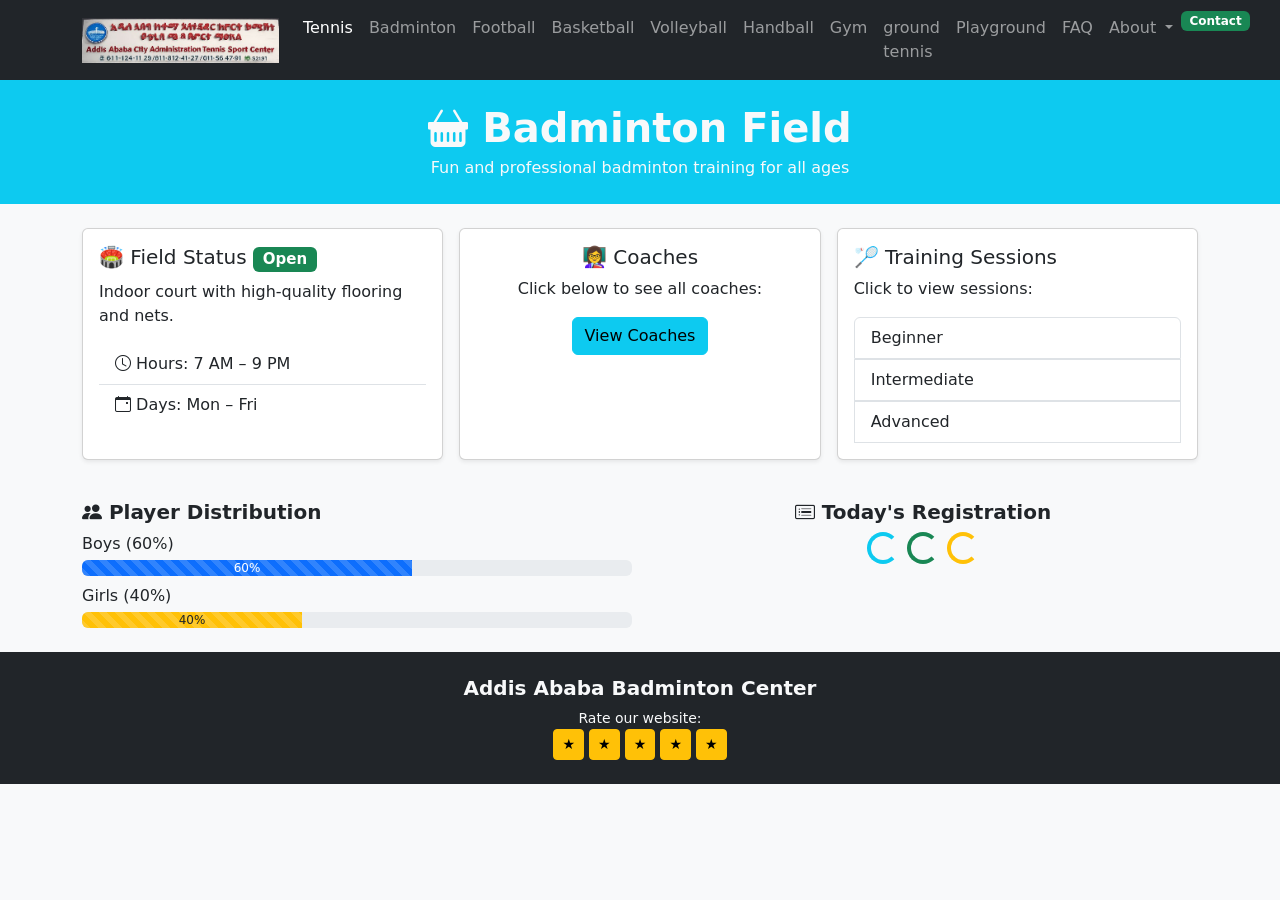
==== badminton.html @ f197e869 "fist commit" ====
<!DOCTYPE html>
<html lang="en">
<head>
  <meta charset="UTF-8">
  <title>Badminton Field</title>
  <!-- Bootstrap CSS & Icons -->
  <link href="https://cdn.jsdelivr.net/npm/bootstrap@5.3.3/dist/css/bootstrap.min.css" rel="stylesheet">
  <link href="https://cdn.jsdelivr.net/npm/bootstrap-icons@1.11.1/font/bootstrap-icons.css" rel="stylesheet">
</head>
<body class="bg-light">

<!-- NAVBAR -->
<nav class="navbar navbar-expand-lg navbar-dark bg-dark"> <div class="container"> <a class="navbar-brand" href="#" data-bs-toggle="modal" data-bs-target="#logoModal"> <img src="loogo.png" alt="Sports Complex Logo" height="45"> </a> <div class="modal fade" id="logoModal"> <div class="modal-dialog modal-lg modal-dialog-centered"> <div class="modal-content p-3"> <img src="logo.jpg" class="modal-img" alt="Full Logo"> </div> </div> </div> <button class="navbar-toggler" type="button" data-bs-toggle="collapse" data-bs-target="#navMenu"> <span class="navbar-toggler-icon"></span> </button> <div class="collapse navbar-collapse" id="navMenu"> <ul class="navbar-nav ms-auto mb-2 mb-lg-0"> <li class="nav-item"><a class="nav-link active" href="index.html">Tennis</a></li> <li class="nav-item"><a class="nav-link" href="badminton.html">Badminton</a></li> <li class="nav-item"><a class="nav-link" href="football.html">Football</a></li> <li class="nav-item"><a class="nav-link" href="basketball.html">Basketball</a></li> <li class="nav-item"><a class="nav-link" href="volleyball.html">Volleyball</a></li> <li class="nav-item"><a class="nav-link" href="handball.html">Handball</a></li> <li class="nav-item"><a class="nav-link" href="gym.html">Gym</a></li> <li class="nav-item"><a class="nav-link" href="ground tennis.html">ground tennis</a></li> <li class="nav-item"><a class="nav-link" href="playground.html">Playground</a></li> <li class="nav-item"><a class="nav-link" href="faq.html">FAQ</a></li> <li class="nav-item dropdown"> <a class="nav-link dropdown-toggle" href="#" role="button" data-bs-toggle="dropdown"> About </a> <ul class="dropdown-menu"> <li><a class="dropdown-item" href="vision.html">Vision</a></li> <li><a class="dropdown-item" href="mission.html">Mission</a></li> <li><a class="dropdown-item" href="goals.html">Goals</a></li> </ul> </li> <li class="nav-item"> <a class="nav-link badge bg-success text-white" href="contact.html">Contact</a> </li> </ul> </div> </div> </nav>

<!-- HEADER -->
<div class="container-fluid bg-info text-light py-4 text-center">
  <h1 class="fw-bold mb-1"><i class="bi bi-basket-fill"></i> Badminton Field</h1>
  <p class="mb-0">Fun and professional badminton training for all ages</p>
</div>

<!-- MAIN CARDS SECTION -->
<div class="container my-4">
  <div class="row g-3">

    <!-- CARD 1: Field Info with Badge -->
    <div class="col-md-4">
      <div class="card shadow-sm h-100">
        <div class="card-body">
          <h5 class="card-title">🏟️ Field Status <span class="badge bg-success">Open</span></h5>
          <p>Indoor court with high-quality flooring and nets.</p>
          <ul class="list-group list-group-flush">
            <li class="list-group-item"><i class="bi bi-clock"></i> Hours: 7 AM – 9 PM</li>
            <li class="list-group-item"><i class="bi bi-calendar-event"></i> Days: Mon – Fri</li>
          </ul>
        </div>
      </div>
    </div>

    <!-- CARD 2: Coaches (Modal) -->
    <div class="col-md-4">
      <div class="card shadow-sm h-100 text-center">
        <div class="card-body">
          <h5 class="card-title">👩‍🏫 Coaches</h5>
          <p>Click below to see all coaches:</p>
          <button type="button" class="btn btn-info" data-bs-toggle="modal" data-bs-target="#coachesModal">
            View Coaches
          </button>
        </div>
      </div>
    </div>

    <!-- CARD 3: Training Sessions (Collapse List Group) -->
    <div class="col-md-4">
      <div class="card shadow-sm h-100">
        <div class="card-body">
          <h5 class="card-title">🏸 Training Sessions</h5>
          <p>Click to view sessions:</p>
          <div class="list-group">
            <a class="list-group-item list-group-item-action" data-bs-toggle="collapse" href="#beginnerSession" role="button">
              Beginner
            </a>
            <div class="collapse" id="beginnerSession">
              <div class="list-group-item">Basic techniques, footwork, and fun games.</div>
            </div>

            <a class="list-group-item list-group-item-action" data-bs-toggle="collapse" href="#intermediateSession" role="button">
              Intermediate
            </a>
            <div class="collapse" id="intermediateSession">
              <div class="list-group-item">Competitive drills, strategy, and match play.</div>
            </div>

            <a class="list-group-item list-group-item-action" data-bs-toggle="collapse" href="#advancedSession" role="button">
              Advanced
            </a>
            <div class="collapse" id="advancedSession">
              <div class="list-group-item">High-level competition, tournaments, and fitness training.</div>
            </div>
          </div>
        </div>
      </div>
    </div>

  </div>

  <!-- PLAYER DISTRIBUTION & DAILY REGISTRATION -->
  <div class="row g-3 mt-4">

    <!-- Player Distribution -->
    <div class="col-md-6">
      <h5 class="fw-bold mb-2"><i class="bi bi-people-fill"></i> Player Distribution</h5>
      <p class="mb-1">Boys (60%)</p>
      <div class="progress mb-2">
        <div class="progress-bar bg-primary progress-bar-striped progress-bar-animated" style="width:60%">60%</div>
      </div>
      <p class="mb-1">Girls (40%)</p>
      <div class="progress">
        <div class="progress-bar bg-warning progress-bar-striped progress-bar-animated text-dark" style="width:40%">40%</div>
      </div>
    </div>

    <!-- Spinners -->
    <div class="col-md-6 text-center">
      <h5 class="fw-bold mb-2"><i class="bi bi-card-list"></i> Today's Registration</h5>
      <div class="d-flex justify-content-center gap-2">
        <div class="spinner-border text-info" role="status"></div>
        <div class="spinner-border text-success" role="status"></div>
        <div class="spinner-border text-warning" role="status"></div>
      </div>
    </div>

  </div>
</div>

<!-- COACHES MODAL -->
<div class="modal fade" id="coachesModal" tabindex="-1">
  <div class="modal-dialog modal-dialog-centered">
    <div class="modal-content">
      <div class="modal-header bg-info text-light">
        <h5 class="modal-title">👩‍🏫 Our Coaches</h5>
        <button class="btn-close btn-close-white" data-bs-dismiss="modal"></button>
      </div>
      <div class="modal-body">
        <ul class="list-group">
          <li class="list-group-item">Coach Alemu – Beginner</li>
          <li class="list-group-item">Coach Sara – Intermediate</li>
          <li class="list-group-item">Coach Daniel – Advanced</li>
        </ul>
      </div>
      <div class="modal-footer">
        <button class="btn btn-secondary w-100" data-bs-dismiss="modal">Close</button>
      </div>
    </div>
  </div>
</div>

<!-- FOOTER -->
<footer class="bg-dark text-light py-4 text-center">
  <h5 class="fw-bold mb-2">Addis Ababa Badminton Center</h5>
  <p class="small mb-0">Rate our website:</p>
  <div>
    <button class="btn btn-sm btn-warning">★</button>
    <button class="btn btn-sm btn-warning">★</button>
    <button class="btn btn-sm btn-warning">★</button>
    <button class="btn btn-sm btn-warning">★</button>
    <button class="btn btn-sm btn-warning">★</button>
  </div>
</footer>

<script src="https://cdn.jsdelivr.net/npm/bootstrap@5.3.3/dist/js/bootstrap.bundle.min.js"></script>
</body>
</html>
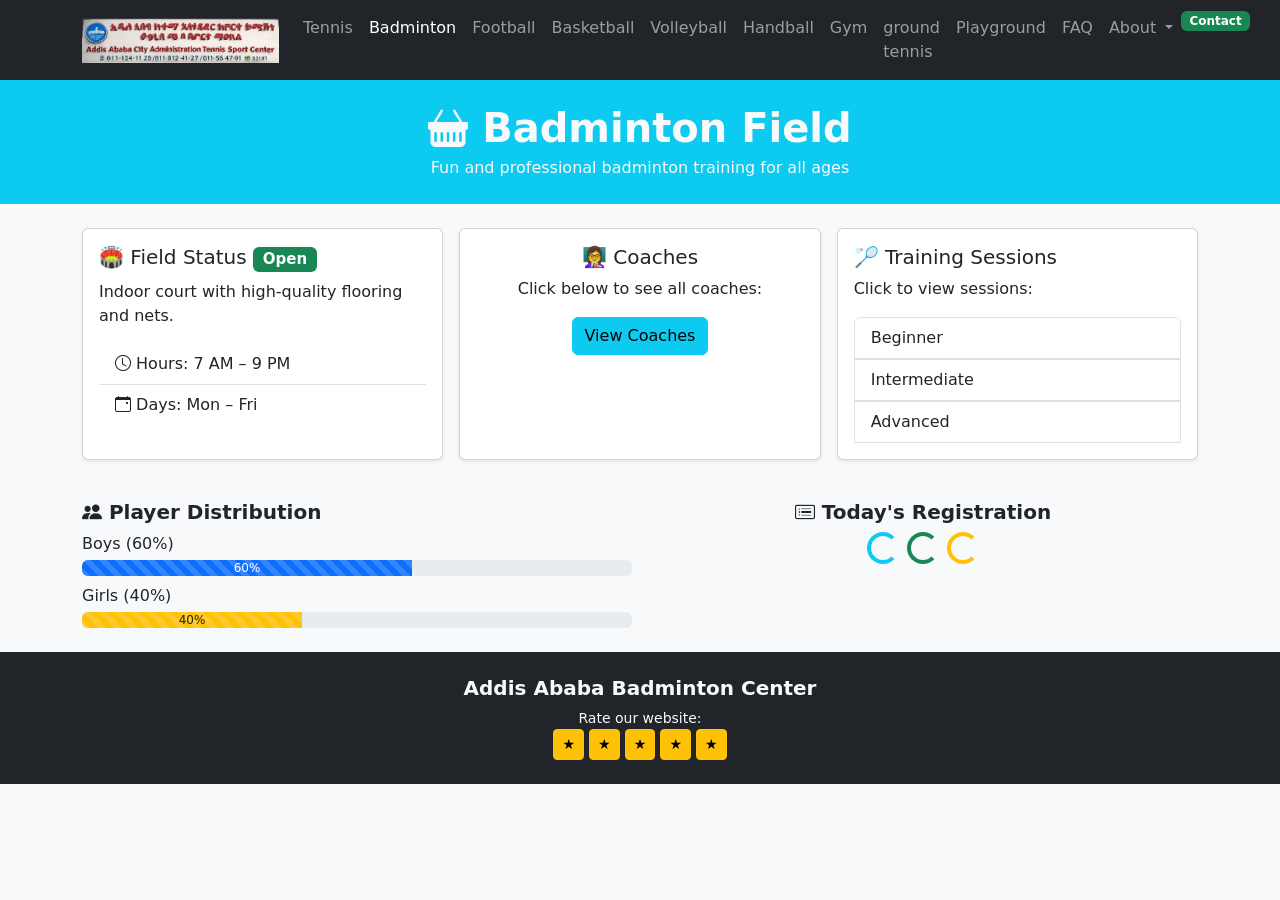
==== commit aca98dc5: "i have fixed the nav bar" ====
--- a/badminton.html
+++ b/badminton.html
@@ -10,7 +10,7 @@
 <body class="bg-light">
 
 <!-- NAVBAR -->
-<nav class="navbar navbar-expand-lg navbar-dark bg-dark"> <div class="container"> <a class="navbar-brand" href="#" data-bs-toggle="modal" data-bs-target="#logoModal"> <img src="loogo.png" alt="Sports Complex Logo" height="45"> </a> <div class="modal fade" id="logoModal"> <div class="modal-dialog modal-lg modal-dialog-centered"> <div class="modal-content p-3"> <img src="logo.jpg" class="modal-img" alt="Full Logo"> </div> </div> </div> <button class="navbar-toggler" type="button" data-bs-toggle="collapse" data-bs-target="#navMenu"> <span class="navbar-toggler-icon"></span> </button> <div class="collapse navbar-collapse" id="navMenu"> <ul class="navbar-nav ms-auto mb-2 mb-lg-0"> <li class="nav-item"><a class="nav-link active" href="index.html">Tennis</a></li> <li class="nav-item"><a class="nav-link" href="badminton.html">Badminton</a></li> <li class="nav-item"><a class="nav-link" href="football.html">Football</a></li> <li class="nav-item"><a class="nav-link" href="basketball.html">Basketball</a></li> <li class="nav-item"><a class="nav-link" href="volleyball.html">Volleyball</a></li> <li class="nav-item"><a class="nav-link" href="handball.html">Handball</a></li> <li class="nav-item"><a class="nav-link" href="gym.html">Gym</a></li> <li class="nav-item"><a class="nav-link" href="ground tennis.html">ground tennis</a></li> <li class="nav-item"><a class="nav-link" href="playground.html">Playground</a></li> <li class="nav-item"><a class="nav-link" href="faq.html">FAQ</a></li> <li class="nav-item dropdown"> <a class="nav-link dropdown-toggle" href="#" role="button" data-bs-toggle="dropdown"> About </a> <ul class="dropdown-menu"> <li><a class="dropdown-item" href="vision.html">Vision</a></li> <li><a class="dropdown-item" href="mission.html">Mission</a></li> <li><a class="dropdown-item" href="goals.html">Goals</a></li> </ul> </li> <li class="nav-item"> <a class="nav-link badge bg-success text-white" href="contact.html">Contact</a> </li> </ul> </div> </div> </nav>
+<nav class="navbar navbar-expand-lg navbar-dark bg-dark"> <div class="container"> <a class="navbar-brand" href="#" data-bs-toggle="modal" data-bs-target="#logoModal"> <img src="loogo.png" alt="Sports Complex Logo" height="45"> </a> <div class="modal fade" id="logoModal"> <div class="modal-dialog modal-lg modal-dialog-centered"> <div class="modal-content p-3"> <img src="logo.jpg" class="modal-img" alt="Full Logo"> </div> </div> </div> <button class="navbar-toggler" type="button" data-bs-toggle="collapse" data-bs-target="#navMenu"> <span class="navbar-toggler-icon"></span> </button> <div class="collapse navbar-collapse" id="navMenu"> <ul class="navbar-nav ms-auto mb-2 mb-lg-0"> <li class="nav-item"><a class="nav-link" href="index.html">Tennis</a></li> <li class="nav-item"><a class="nav-link active" href="badminton.html">Badminton</a></li> <li class="nav-item"><a class="nav-link" href="football.html">Football</a></li> <li class="nav-item"><a class="nav-link" href="basketball.html">Basketball</a></li> <li class="nav-item"><a class="nav-link" href="volleyball.html">Volleyball</a></li> <li class="nav-item"><a class="nav-link" href="handball.html">Handball</a></li> <li class="nav-item"><a class="nav-link" href="gym.html">Gym</a></li> <li class="nav-item"><a class="nav-link" href="ground tennis.html">ground tennis</a></li> <li class="nav-item"><a class="nav-link" href="playground.html">Playground</a></li> <li class="nav-item"><a class="nav-link" href="faq.html">FAQ</a></li> <li class="nav-item dropdown"> <a class="nav-link dropdown-toggle" href="#" role="button" data-bs-toggle="dropdown"> About </a> <ul class="dropdown-menu"> <li><a class="dropdown-item" href="vision.html">Vision</a></li> <li><a class="dropdown-item" href="mission.html">Mission</a></li> <li><a class="dropdown-item" href="goals.html">Goals</a></li> </ul> </li> <li class="nav-item"> <a class="nav-link badge bg-success text-white" href="contact.html">Contact</a> </li> </ul> </div> </div> </nav>
 
 <!-- HEADER -->
 <div class="container-fluid bg-info text-light py-4 text-center">
